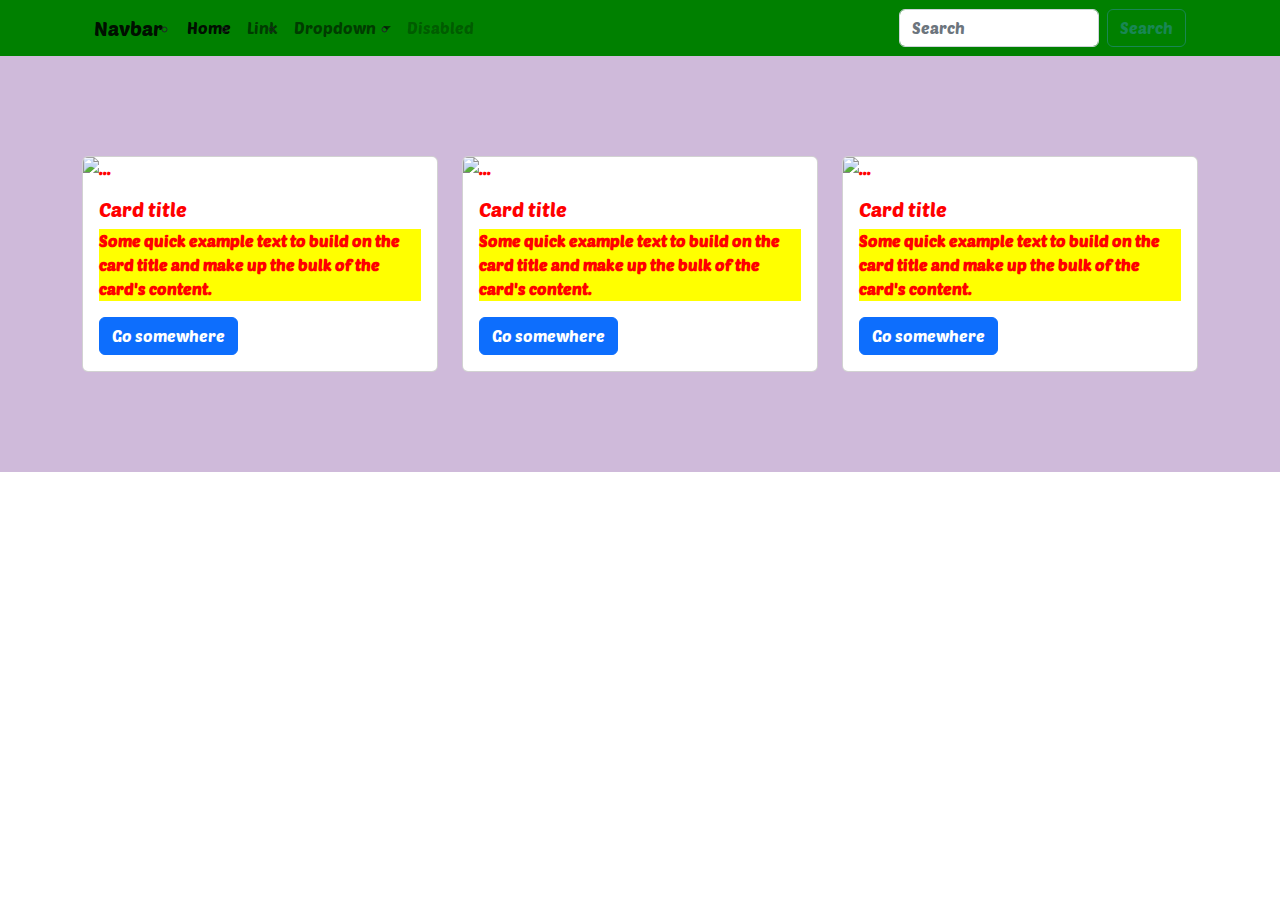
==== courseTraining/applyBootstrap.html @ c1e008dc "bootstrap" ====
<!DOCTYPE html>
<html>

<head>
    <!-- page title -->
    <title>Bootstrap</title>
    <!-- meta tags -->
    <meta charset="UTF-8" />
    <meta name="viewport" content="width=device-width, initial-scale=1.0" />
    <!-- favourite icon -->
    <link rel="icon" type="image/x-icon" href="img/favicon.ico" />
    <link rel="stylesheet" href="lib/font-awesome-4.7.0/css/font-awesome.min.css">
    <link rel="stylesheet" href="lib/remixIcons/remixicon.css" />
    <link href="css/bootstrap.css" rel="stylesheet">

    <!-- google font embed -->


    <!-- css files -->
    <link rel="stylesheet" href="css/style.css" />
</head>

<body>
    <header>
        <div class="container">


            <nav class="navbar navbar-expand-lg bg-body-tertiary">
                <div class="container-fluid">
                    <a class="navbar-brand" href="#">Navbar</a>
                    <button class="navbar-toggler" type="button" data-bs-toggle="collapse"
                        data-bs-target="#navbarSupportedContent" aria-controls="navbarSupportedContent"
                        aria-expanded="false" aria-label="Toggle navigation">
                        <span class="navbar-toggler-icon"></span>
                    </button>
                    <div class="collapse navbar-collapse" id="navbarSupportedContent">
                        <ul class="navbar-nav me-auto mb-2 mb-lg-0">
                            <li class="nav-item">
                                <a class="nav-link active" aria-current="page" href="#">Home</a>
                            </li>
                            <li class="nav-item">
                                <a class="nav-link" href="#">Link</a>
                            </li>
                            <li class="nav-item dropdown">
                                <a class="nav-link dropdown-toggle" href="#" role="button" data-bs-toggle="dropdown"
                                    aria-expanded="false">
                                    Dropdown
                                </a>
                                <ul class="dropdown-menu">
                                    <li><a class="dropdown-item" href="#">Action</a></li>
                                    <li><a class="dropdown-item" href="#">Another action</a></li>
                                    <li>
                                        <hr class="dropdown-divider">
                                    </li>
                                    <li><a class="dropdown-item" href="#">Something else here</a></li>
                                </ul>
                            </li>
                            <li class="nav-item">
                                <a class="nav-link disabled" aria-disabled="true">Disabled</a>
                            </li>
                        </ul>
                        <form class="d-flex" role="search">
                            <input class="form-control me-2" type="search" placeholder="Search" aria-label="Search">
                            <button class="btn btn-outline-success" type="submit">Search</button>
                        </form>
                    </div>
                </div>
            </nav>
        </div>
    </header>
    <main>
        <section class="services">
            <div class="container">
                <div class="row">
                    <div class="col-lg-4 col-md-4 col-xs-12">
                        <div class="card">
                            <img src="..." class="card-img-top" alt="...">
                            <div class="card-body">
                                <h5 class="card-title">Card title</h5>
                                <p class="card-text">Some quick example text to build on the card title and make up the bulk of
                                    the card's content.</p>
                                <a href="#" class="btn btn-primary">Go somewhere</a>
                            </div>
                        </div>

                    </div>
                    <div class="col-lg-4 col-md-4 col-xs-12">
                        <div class="card">
                            <img src="..." class="card-img-top" alt="...">
                            <div class="card-body">
                                <h5 class="card-title">Card title</h5>
                                <p class="card-text">Some quick example text to build on the card title and make up the bulk of
                                    the card's content.</p>
                                <a href="#" class="btn btn-primary">Go somewhere</a>
                            </div>
                        </div>
                        
                    </div>
                    <div class="col-lg-4 col-md-4 col-xs-12">
                        <div class="card">
                            <img src="..." class="card-img-top" alt="...">
                            <div class="card-body">
                                <h5 class="card-title">Card title</h5>
                                <p class="card-text">Some quick example text to build on the card title and make up the bulk of
                                    the card's content.</p>
                                <a href="#" class="btn btn-primary">Go somewhere</a>
                            </div>
                        </div>
                        
                    </div>
                </div>
               
            </div>
        </section>
    </main>

</body>


</html>
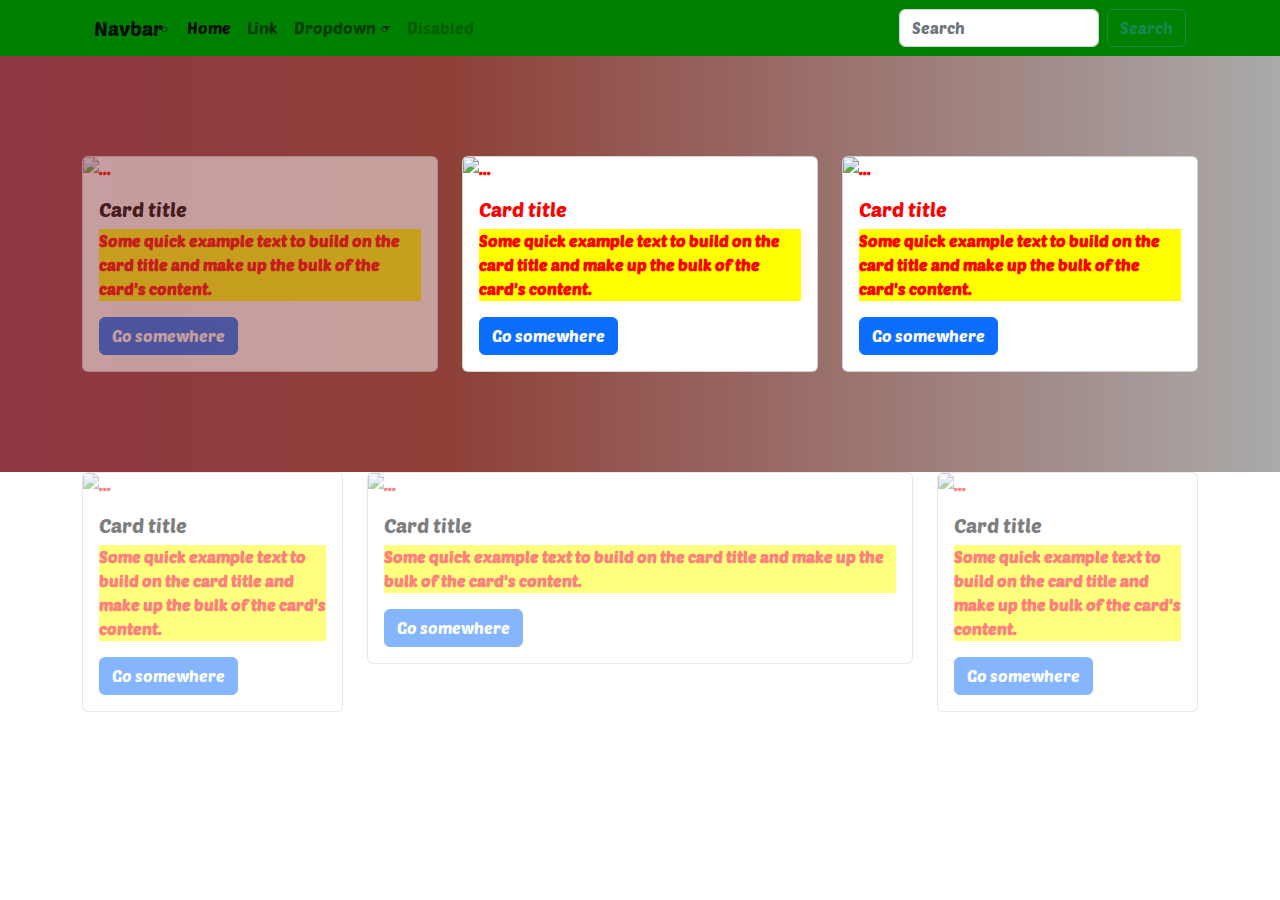
==== commit a62de15f: "dd" ====
--- a/courseTraining/applyBootstrap.html
+++ b/courseTraining/applyBootstrap.html
@@ -73,10 +73,10 @@
             <div class="container">
                 <div class="row">
                     <div class="col-lg-4 col-md-4 col-xs-12">
-                        <div class="card">
+                        <div class="card animateCustom">
                             <img src="..." class="card-img-top" alt="...">
                             <div class="card-body">
-                                <h5 class="card-title">Card title</h5>
+                                <h5 class="card-title text-black-new text-blue-new">Card title</h5>
                                 <p class="card-text">Some quick example text to build on the card title and make up the bulk of
                                     the card's content.</p>
                                 <a href="#" class="btn btn-primary">Go somewhere</a>
@@ -112,6 +112,48 @@
                
             </div>
         </section>
+        <section>
+            <div class="container">
+                <div class="row">
+                    <div class="col-lg-3 col-md-12 col-xs-12">
+                        <div class="card animateCustom">
+                            <img src="..." class="card-img-top" alt="...">
+                            <div class="card-body">
+                                <h5 class="card-title text-black-new text-blue-new">Card title</h5>
+                                <p class="card-text">Some quick example text to build on the card title and make up the bulk of
+                                    the card's content.</p>
+                                <a href="#" class="btn btn-primary">Go somewhere</a>
+                            </div>
+                        </div>
+
+                    </div>
+                    <div class="col-lg-6 col-md-12 col-xs-12">
+                        <div class="card animateCustom">
+                            <img src="..." class="card-img-top" alt="...">
+                            <div class="card-body">
+                                <h5 class="card-title text-black-new text-blue-new">Card title</h5>
+                                <p class="card-text">Some quick example text to build on the card title and make up the bulk of
+                                    the card's content.</p>
+                                <a href="#" class="btn btn-primary">Go somewhere</a>
+                            </div>
+                        </div>
+
+                    </div>
+                    <div class="col-lg-3 col-md-12 col-xs-12">
+                        <div class="card animateCustom">
+                            <img src="..." class="card-img-top" alt="...">
+                            <div class="card-body">
+                                <h5 class="card-title text-black-new text-blue-new">Card title</h5>
+                                <p class="card-text">Some quick example text to build on the card title and make up the bulk of
+                                    the card's content.</p>
+                                <a href="#" class="btn btn-primary">Go somewhere</a>
+                            </div>
+                        </div>
+
+                    </div>
+                </div>
+            </div>
+        </section>
     </main>
 
 </body>
--- a/courseTraining/css/style.css
+++ b/courseTraining/css/style.css
@@ -403,4 +403,29 @@
 .p-100 {
     padding: 100px 0;
 }
-.services{background-color: #CFBADA;padding: 100px 0;}+.services{background-color: #CFBADA;padding: 100px 0;    background: rgb(142, 56, 66);
+    background: linear-gradient(90deg, rgba(142, 56, 66, 1) 0%, rgba(142, 64, 56, 1) 35%, rgba(0, 0, 0, 0.3337710084033614) 100%);
+}
+.text-black-new{color: #000 !important;}
+.text-blue-new{color: blue ;}
+.animateCustom{opacity: 0.5;transition: all 2s;}
+.animateCustom:hover{
+    /* transform: translate(50px,100px); */
+    /* transform: rotate(90deg); */
+    transform: scale(1.2);
+    /* transform: skewX(20deg); */
+    opacity: 1;
+}
+/* only tablet */
+@media(max-width:991px){
+    body{background-color: #000;}
+
+
+}
+/* only mobile */
+@media(max-width:480px){
+    body{background-color: #000;}
+    .navbar-brand{display: none;}
+
+
+}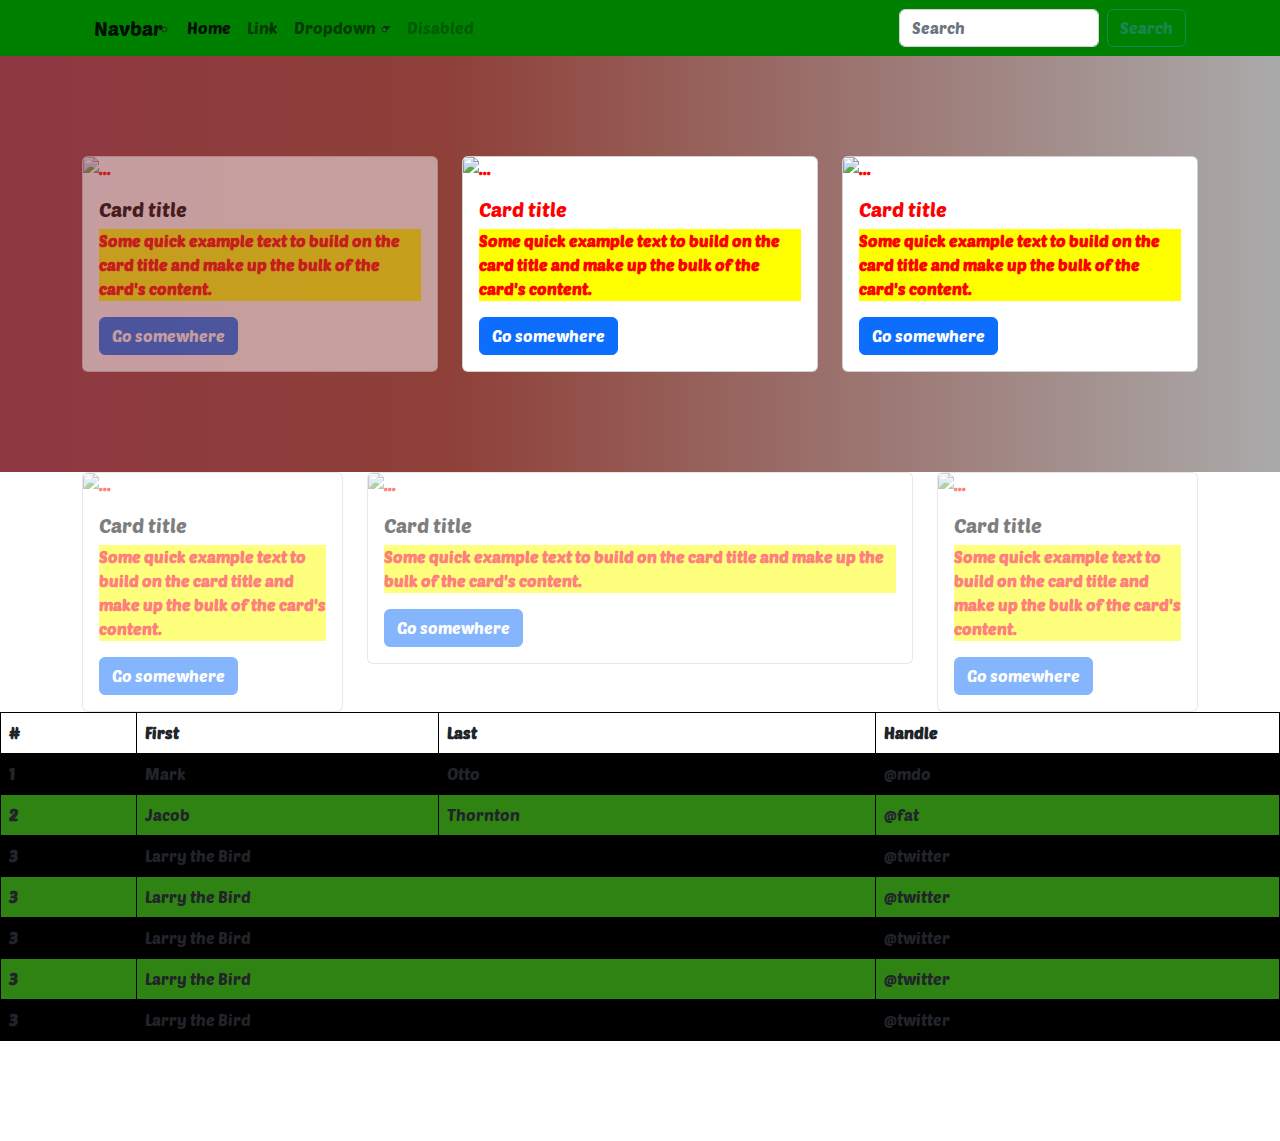
==== commit 1022fbfc: "eee" ====
--- a/courseTraining/applyBootstrap.html
+++ b/courseTraining/applyBootstrap.html
@@ -154,6 +154,56 @@
                 </div>
             </div>
         </section>
+        <table class="table table-striped">
+            <thead>
+          <tr>
+            <th scope="col">#</th>
+            <th scope="col">First</th>
+            <th scope="col">Last</th>
+            <th scope="col">Handle</th>
+          </tr>
+        </thead>
+        <tbody>
+          <tr>
+            <th scope="row">1</th>
+            <td>Mark</td>
+            <td>Otto</td>
+            <td>@mdo</td>
+          </tr>
+          <tr>
+            <th scope="row">2</th>
+            <td>Jacob</td>
+            <td>Thornton</td>
+            <td>@fat</td>
+          </tr>
+          <tr>
+            <th scope="row">3</th>
+            <td colspan="2">Larry the Bird</td>
+            <td>@twitter</td>
+          </tr>
+          <tr>
+            <th scope="row">3</th>
+            <td colspan="2">Larry the Bird</td>
+            <td>@twitter</td>
+          </tr>
+          <tr>
+            <th scope="row">3</th>
+            <td colspan="2">Larry the Bird</td>
+            <td>@twitter</td>
+          </tr>
+          <tr>
+            <th scope="row">3</th>
+            <td colspan="2">Larry the Bird</td>
+            <td>@twitter</td>
+          </tr>
+          <tr>
+            <th scope="row">3</th>
+            <td colspan="2">Larry the Bird</td>
+            <td>@twitter</td>
+          </tr>
+        </tbody>
+      
+        </table>
     </main>
 
 </body>
--- a/courseTraining/css/style.css
+++ b/courseTraining/css/style.css
@@ -428,4 +428,6 @@
     .navbar-brand{display: none;}
 
 
-}+}
+tbody tr:nth-child(odd){background-color: #000;}
+tbody tr:nth-child(even){background-color: #2f8313;}